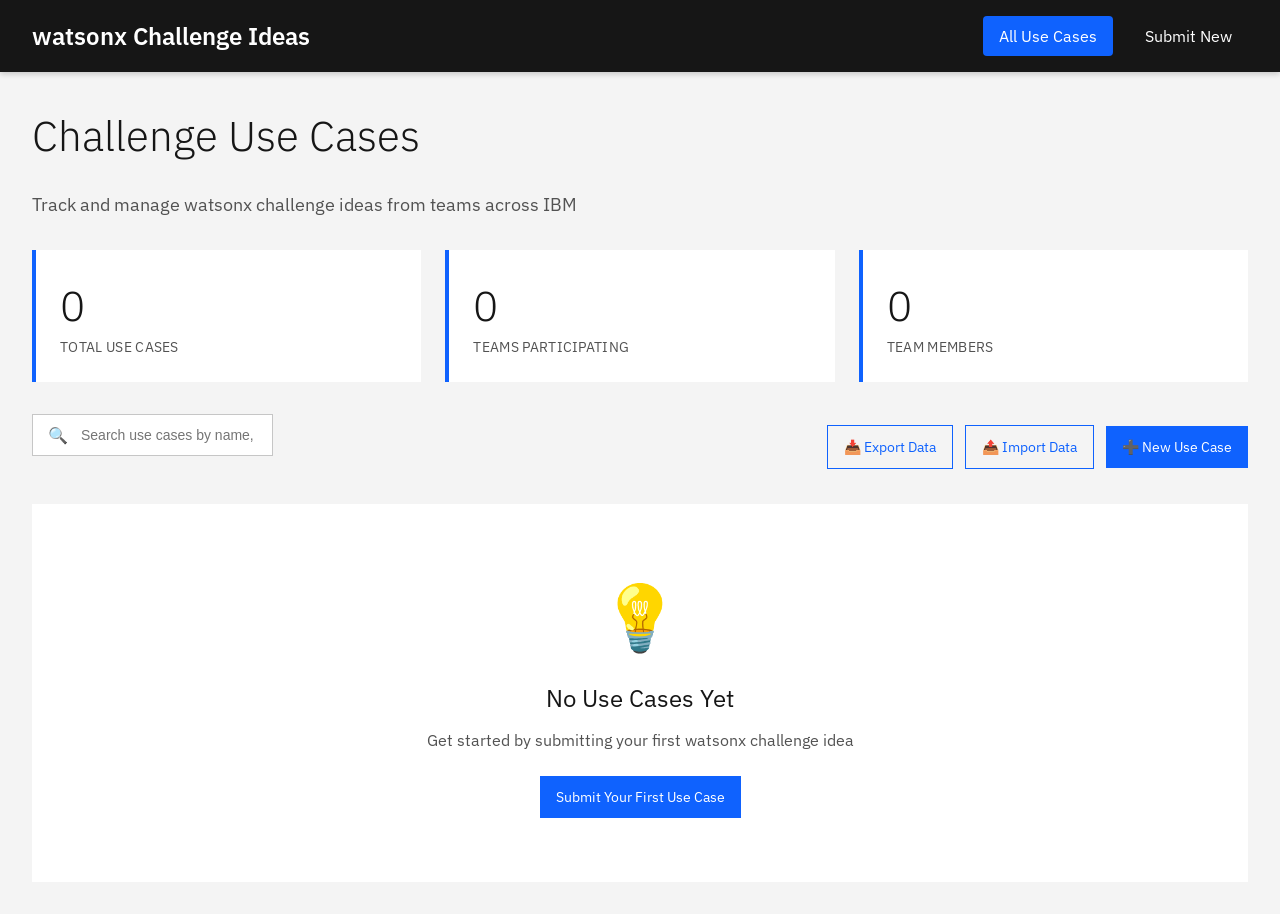
==== index.html @ 46f44d79 "Initial commit: IBM watsonx Challenge Ideas Tracker Initial commit: IBM watsonx Challenge Ideas Trac" ====
<!DOCTYPE html>
<html lang="en">
<head>
    <meta charset="UTF-8">
    <meta name="viewport" content="width=device-width, initial-scale=1.0">
    <title>watsonx Challenge Ideas Tracker | IBM</title>
    <link rel="stylesheet" href="css/styles.css">
    <link rel="icon" type="image/x-icon" href="assets/favicon.ico">
</head>
<body>
    <!-- Header -->
    <header class="header">
        <div class="header-content">
            <div class="header-title">
                <img src="assets/ibm-logo.svg" alt="IBM Logo" class="ibm-logo" onerror="this.style.display='none'">
                <h1>watsonx Challenge Ideas</h1>
            </div>
            <nav class="header-nav">
                <a href="index.html" class="active">All Use Cases</a>
                <a href="form.html">Submit New</a>
            </nav>
        </div>
    </header>

    <!-- Main Content -->
    <main class="container">
        <h2 class="page-title">Challenge Use Cases</h2>
        <p class="page-subtitle">Track and manage watsonx challenge ideas from teams across IBM</p>

        <!-- Stats Section -->
        <div class="stats" id="stats">
            <div class="stat-card">
                <div class="stat-value" id="totalUseCases">0</div>
                <div class="stat-label">Total Use Cases</div>
            </div>
            <div class="stat-card">
                <div class="stat-value" id="totalTeams">0</div>
                <div class="stat-label">Teams Participating</div>
            </div>
            <div class="stat-card">
                <div class="stat-value" id="totalMembers">0</div>
                <div class="stat-label">Team Members</div>
            </div>
        </div>

        <!-- Actions Bar -->
        <div class="actions-bar">
            <div class="actions-left">
                <div class="search-bar">
                    <span class="search-icon">🔍</span>
                    <input 
                        type="text" 
                        id="searchInput" 
                        class="search-input" 
                        placeholder="Search use cases by name, scope, benefits, or team member..."
                    >
                </div>
            </div>
            <div class="actions-right">
                <button class="btn btn-ghost" onclick="exportData()">
                    📥 Export Data
                </button>
                <button class="btn btn-ghost" onclick="importData()">
                    📤 Import Data
                </button>
                <a href="form.html" class="btn btn-primary">
                    ➕ New Use Case
                </a>
            </div>
        </div>

        <!-- Use Cases Grid -->
        <div id="useCasesContainer">
            <!-- Use cases will be dynamically loaded here -->
        </div>

        <!-- Empty State -->
        <div id="emptyState" class="empty-state hidden">
            <div class="empty-state-icon">💡</div>
            <h3 class="empty-state-title">No Use Cases Yet</h3>
            <p class="empty-state-text">Get started by submitting your first watsonx challenge idea</p>
            <a href="form.html" class="btn btn-primary">Submit Your First Use Case</a>
        </div>
    </main>

    <!-- Hidden file input for import -->
    <input type="file" id="importFileInput" accept=".json" style="display: none;">

    <!-- Scripts -->
    <script src="js/storage.js"></script>
    <script src="js/summary.js"></script>
</body>
</html>
---- css/styles.css ----
/**
 * IBM watsonx Challenge Ideas Tracker - Custom Styles
 * Based on IBM Carbon Design System and IBM Brand Guidelines
 */

/* Import IBM Plex fonts */
@import url('https://fonts.googleapis.com/css2?family=IBM+Plex+Sans:wght@300;400;500;600;700&family=IBM+Plex+Mono:wght@400;500&display=swap');

/* IBM Color Palette */
:root {
    /* Primary IBM Blue */
    --ibm-blue-60: #0f62fe;
    --ibm-blue-70: #0353e9;
    --ibm-blue-80: #002d9c;
    
    /* Neutral colors */
    --ibm-gray-10: #f4f4f4;
    --ibm-gray-20: #e0e0e0;
    --ibm-gray-30: #c6c6c6;
    --ibm-gray-50: #8d8d8d;
    --ibm-gray-70: #525252;
    --ibm-gray-90: #262626;
    --ibm-gray-100: #161616;
    
    /* UI colors */
    --ibm-white: #ffffff;
    --ibm-black: #000000;
    
    /* Status colors */
    --ibm-green: #24a148;
    --ibm-red: #da1e28;
    --ibm-yellow: #f1c21b;
    
    /* Spacing (IBM Carbon spacing scale) */
    --spacing-01: 0.125rem;
    --spacing-02: 0.25rem;
    --spacing-03: 0.5rem;
    --spacing-04: 0.75rem;
    --spacing-05: 1rem;
    --spacing-06: 1.5rem;
    --spacing-07: 2rem;
    --spacing-08: 2.5rem;
    --spacing-09: 3rem;
    --spacing-10: 4rem;
    
    /* Typography */
    --font-family: 'IBM Plex Sans', -apple-system, BlinkMacSystemFont, 'Segoe UI', Roboto, sans-serif;
    --font-family-mono: 'IBM Plex Mono', 'Menlo', 'DejaVu Sans Mono', monospace;
}

/* Global Styles */
* {
    box-sizing: border-box;
    margin: 0;
    padding: 0;
}

body {
    font-family: var(--font-family);
    font-size: 1rem;
    line-height: 1.5;
    color: var(--ibm-gray-100);
    background-color: var(--ibm-gray-10);
    -webkit-font-smoothing: antialiased;
    -moz-osx-font-smoothing: grayscale;
}

/* Header */
.header {
    background-color: var(--ibm-gray-100);
    color: var(--ibm-white);
    padding: var(--spacing-05) var(--spacing-07);
    box-shadow: 0 2px 6px rgba(0, 0, 0, 0.2);
    position: sticky;
    top: 0;
    z-index: 1000;
}

.header-content {
    max-width: 1584px;
    margin: 0 auto;
    display: flex;
    align-items: center;
    justify-content: space-between;
}

.header-title {
    display: flex;
    align-items: center;
    gap: var(--spacing-05);
}

.header-title h1 {
    font-size: 1.5rem;
    font-weight: 600;
    letter-spacing: 0;
}

.ibm-logo {
    height: 32px;
    width: auto;
}

.header-nav {
    display: flex;
    gap: var(--spacing-05);
}

.header-nav a {
    color: var(--ibm-white);
    text-decoration: none;
    padding: var(--spacing-03) var(--spacing-05);
    border-radius: 4px;
    transition: background-color 0.2s;
}

.header-nav a:hover {
    background-color: var(--ibm-gray-90);
}

.header-nav a.active {
    background-color: var(--ibm-blue-60);
}

/* Main Container */
.container {
    max-width: 1584px;
    margin: 0 auto;
    padding: var(--spacing-07);
}

/* Page Title */
.page-title {
    font-size: 2.625rem;
    font-weight: 300;
    margin-bottom: var(--spacing-06);
    color: var(--ibm-gray-100);
}

.page-subtitle {
    font-size: 1.125rem;
    color: var(--ibm-gray-70);
    margin-bottom: var(--spacing-07);
}

/* Buttons */
.btn {
    display: inline-flex;
    align-items: center;
    justify-content: center;
    gap: var(--spacing-03);
    padding: var(--spacing-04) var(--spacing-05);
    font-family: var(--font-family);
    font-size: 0.875rem;
    font-weight: 400;
    line-height: 1.125rem;
    border: none;
    border-radius: 0;
    cursor: pointer;
    transition: background-color 0.2s;
    text-decoration: none;
}

.btn-primary {
    background-color: var(--ibm-blue-60);
    color: var(--ibm-white);
}

.btn-primary:hover {
    background-color: var(--ibm-blue-70);
}

.btn-secondary {
    background-color: var(--ibm-gray-90);
    color: var(--ibm-white);
}

.btn-secondary:hover {
    background-color: var(--ibm-gray-70);
}

.btn-ghost {
    background-color: transparent;
    color: var(--ibm-blue-60);
    border: 1px solid var(--ibm-blue-60);
}

.btn-ghost:hover {
    background-color: var(--ibm-blue-60);
    color: var(--ibm-white);
}

.btn-danger {
    background-color: var(--ibm-red);
    color: var(--ibm-white);
}

.btn-danger:hover {
    background-color: #ba1b23;
}

.btn:disabled {
    background-color: var(--ibm-gray-30);
    color: var(--ibm-gray-50);
    cursor: not-allowed;
}

/* Cards */
.card {
    background-color: var(--ibm-white);
    border: 1px solid var(--ibm-gray-20);
    padding: var(--spacing-06);
    margin-bottom: var(--spacing-05);
    transition: box-shadow 0.2s;
}

.card:hover {
    box-shadow: 0 2px 6px rgba(0, 0, 0, 0.1);
}

.card-title {
    font-size: 1.25rem;
    font-weight: 600;
    margin-bottom: var(--spacing-04);
    color: var(--ibm-gray-100);
}

.card-meta {
    font-size: 0.875rem;
    color: var(--ibm-gray-70);
    margin-bottom: var(--spacing-05);
}

.card-content {
    color: var(--ibm-gray-90);
    line-height: 1.5;
}

/* Grid Layout */
.grid {
    display: grid;
    gap: var(--spacing-06);
}

.grid-2 {
    grid-template-columns: repeat(auto-fill, minmax(400px, 1fr));
}

.grid-3 {
    grid-template-columns: repeat(auto-fill, minmax(300px, 1fr));
}

/* Forms */
.form-group {
    margin-bottom: var(--spacing-06);
}

.form-label {
    display: block;
    font-size: 0.75rem;
    font-weight: 600;
    color: var(--ibm-gray-100);
    margin-bottom: var(--spacing-03);
    letter-spacing: 0.32px;
    text-transform: uppercase;
}

.form-input,
.form-textarea,
.form-select {
    width: 100%;
    padding: var(--spacing-04);
    font-family: var(--font-family);
    font-size: 0.875rem;
    color: var(--ibm-gray-100);
    background-color: var(--ibm-gray-10);
    border: none;
    border-bottom: 1px solid var(--ibm-gray-90);
    outline: none;
    transition: border-color 0.2s;
}

.form-input:focus,
.form-textarea:focus,
.form-select:focus {
    border-bottom-color: var(--ibm-blue-60);
    border-bottom-width: 2px;
}

.form-textarea {
    min-height: 120px;
    resize: vertical;
}

.form-helper {
    font-size: 0.75rem;
    color: var(--ibm-gray-70);
    margin-top: var(--spacing-02);
}

.form-error {
    font-size: 0.75rem;
    color: var(--ibm-red);
    margin-top: var(--spacing-02);
}

/* Search Bar */
.search-bar {
    position: relative;
    margin-bottom: var(--spacing-06);
}

.search-input {
    width: 100%;
    padding: var(--spacing-04) var(--spacing-05) var(--spacing-04) var(--spacing-09);
    font-size: 0.875rem;
    background-color: var(--ibm-white);
    border: 1px solid var(--ibm-gray-30);
    outline: none;
}

.search-input:focus {
    border-color: var(--ibm-blue-60);
}

.search-icon {
    position: absolute;
    left: var(--spacing-05);
    top: 50%;
    transform: translateY(-50%);
    color: var(--ibm-gray-70);
}

/* Team Members */
.team-members {
    display: grid;
    grid-template-columns: repeat(auto-fill, minmax(200px, 1fr));
    gap: var(--spacing-05);
    margin-top: var(--spacing-06);
}

.team-member {
    background-color: var(--ibm-gray-10);
    padding: var(--spacing-05);
    text-align: center;
    border: 1px solid var(--ibm-gray-20);
}

.team-member-photo {
    width: 80px;
    height: 80px;
    border-radius: 50%;
    object-fit: cover;
    margin: 0 auto var(--spacing-04);
    background-color: var(--ibm-gray-30);
    display: block;
}

.team-member-name {
    font-weight: 600;
    margin-bottom: var(--spacing-02);
    color: var(--ibm-gray-100);
}

.team-member-title {
    font-size: 0.875rem;
    color: var(--ibm-gray-70);
    margin-bottom: var(--spacing-02);
}

.team-member-email {
    font-size: 0.75rem;
    color: var(--ibm-blue-60);
    word-break: break-word;
}

/* Email Input List */
.email-list {
    margin-top: var(--spacing-04);
}

.email-item {
    display: flex;
    align-items: center;
    gap: var(--spacing-03);
    margin-bottom: var(--spacing-03);
    padding: var(--spacing-03);
    background-color: var(--ibm-gray-10);
}

.email-item input {
    flex: 1;
}

.email-item button {
    padding: var(--spacing-02) var(--spacing-03);
    font-size: 0.75rem;
}

/* Stats */
.stats {
    display: flex;
    gap: var(--spacing-06);
    margin-bottom: var(--spacing-07);
}

.stat-card {
    flex: 1;
    background-color: var(--ibm-white);
    padding: var(--spacing-06);
    border-left: 4px solid var(--ibm-blue-60);
}

.stat-value {
    font-size: 2.625rem;
    font-weight: 300;
    color: var(--ibm-gray-100);
}

.stat-label {
    font-size: 0.875rem;
    color: var(--ibm-gray-70);
    text-transform: uppercase;
    letter-spacing: 0.32px;
}

/* Actions Bar */
.actions-bar {
    display: flex;
    justify-content: space-between;
    align-items: center;
    margin-bottom: var(--spacing-06);
    flex-wrap: wrap;
    gap: var(--spacing-04);
}

.actions-left,
.actions-right {
    display: flex;
    gap: var(--spacing-04);
    align-items: center;
}

/* Detail View */
.detail-section {
    background-color: var(--ibm-white);
    padding: var(--spacing-07);
    margin-bottom: var(--spacing-06);
    border-left: 4px solid var(--ibm-blue-60);
}

.detail-section h2 {
    font-size: 1.75rem;
    font-weight: 400;
    margin-bottom: var(--spacing-05);
    color: var(--ibm-gray-100);
}

.detail-section h3 {
    font-size: 1.25rem;
    font-weight: 600;
    margin-bottom: var(--spacing-04);
    margin-top: var(--spacing-06);
    color: var(--ibm-gray-100);
}

.detail-section p {
    line-height: 1.5;
    color: var(--ibm-gray-90);
    white-space: pre-wrap;
}

/* Empty State */
.empty-state {
    text-align: center;
    padding: var(--spacing-10) var(--spacing-07);
    background-color: var(--ibm-white);
}

.empty-state-icon {
    font-size: 4rem;
    color: var(--ibm-gray-30);
    margin-bottom: var(--spacing-05);
}

.empty-state-title {
    font-size: 1.5rem;
    font-weight: 400;
    margin-bottom: var(--spacing-04);
    color: var(--ibm-gray-100);
}

.empty-state-text {
    color: var(--ibm-gray-70);
    margin-bottom: var(--spacing-06);
}

/* Loading Spinner */
.loading {
    display: inline-block;
    width: 20px;
    height: 20px;
    border: 3px solid var(--ibm-gray-20);
    border-top-color: var(--ibm-blue-60);
    border-radius: 50%;
    animation: spin 0.6s linear infinite;
}

@keyframes spin {
    to { transform: rotate(360deg); }
}

/* Responsive */
@media (max-width: 768px) {
    .container {
        padding: var(--spacing-05);
    }
    
    .header-content {
        flex-direction: column;
        gap: var(--spacing-04);
    }
    
    .grid-2,
    .grid-3 {
        grid-template-columns: 1fr;
    }
    
    .stats {
        flex-direction: column;
    }
    
    .actions-bar {
        flex-direction: column;
        align-items: stretch;
    }
    
    .actions-left,
    .actions-right {
        flex-direction: column;
    }
}

/* Utility Classes */
.text-center { text-align: center; }
.text-right { text-align: right; }
.mt-1 { margin-top: var(--spacing-03); }
.mt-2 { margin-top: var(--spacing-05); }
.mt-3 { margin-top: var(--spacing-07); }
.mb-1 { margin-bottom: var(--spacing-03); }
.mb-2 { margin-bottom: var(--spacing-05); }
.mb-3 { margin-bottom: var(--spacing-07); }
.hidden { display: none; }

/* Made with Bob */
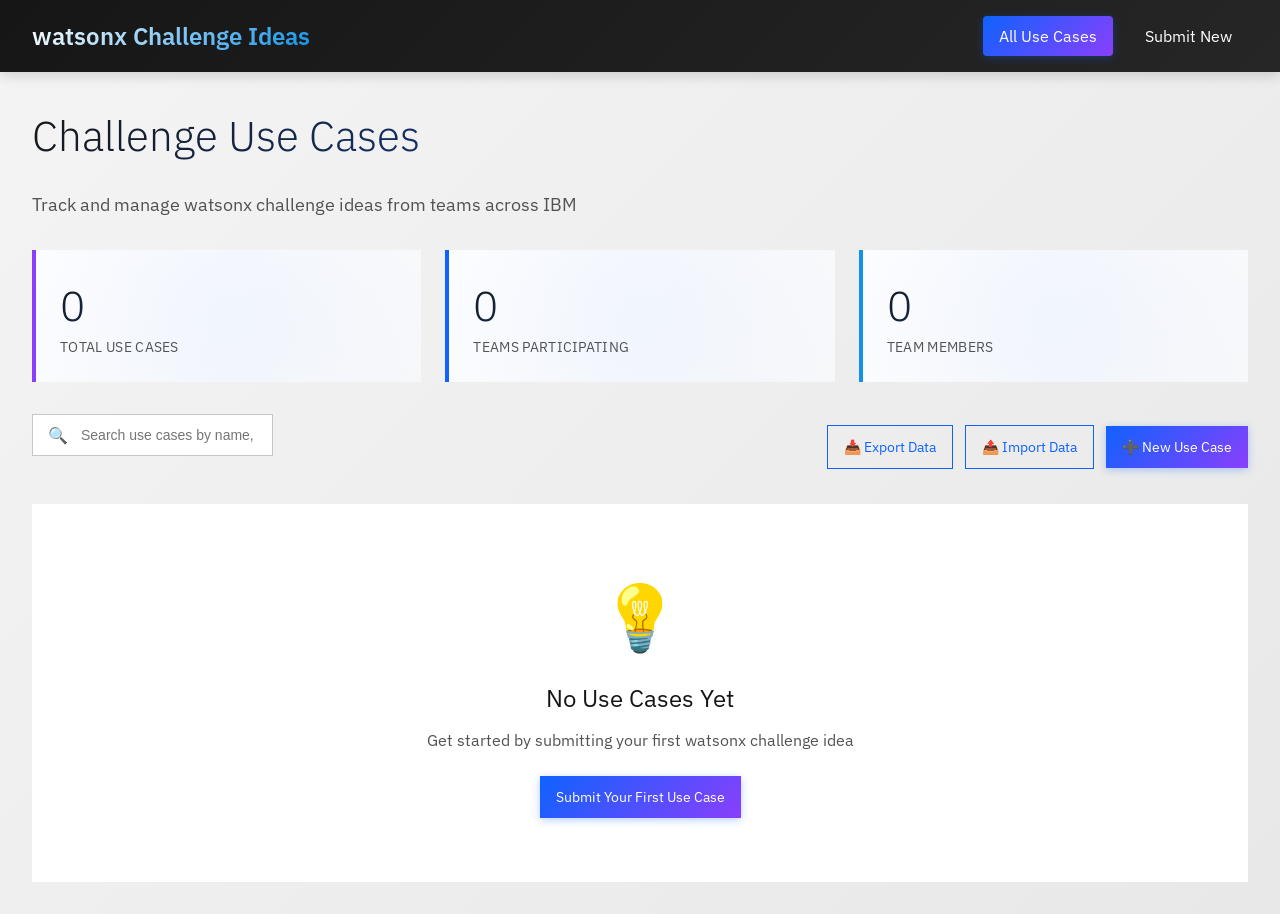
==== commit d1b3fe20: "Linked website to Airtable form for real-time data sharing Linked website to Airtable form for real-" ====
--- a/index.html
+++ b/index.html
@@ -17,7 +17,7 @@
             </div>
             <nav class="header-nav">
                 <a href="index.html" class="active">All Use Cases</a>
-                <a href="form.html">Submit New</a>
+                <a href="https://airtable.com/appOrzCHmG98YM4jf/shrEFEEqz0VmzP9uM" target="_blank">Submit New</a>
             </nav>
         </div>
     </header>
@@ -63,7 +63,7 @@
                 <button class="btn btn-ghost" onclick="importData()">
                     📤 Import Data
                 </button>
-                <a href="form.html" class="btn btn-primary">
+                <a href="https://airtable.com/appOrzCHmG98YM4jf/shrEFEEqz0VmzP9uM" target="_blank" class="btn btn-primary">
                     ➕ New Use Case
                 </a>
             </div>
@@ -79,7 +79,7 @@
             <div class="empty-state-icon">💡</div>
             <h3 class="empty-state-title">No Use Cases Yet</h3>
             <p class="empty-state-text">Get started by submitting your first watsonx challenge idea</p>
-            <a href="form.html" class="btn btn-primary">Submit Your First Use Case</a>
+            <a href="https://airtable.com/appOrzCHmG98YM4jf/shrEFEEqz0VmzP9uM" target="_blank" class="btn btn-primary">Submit Your First Use Case</a>
         </div>
     </main>
 
--- a/css/styles.css
+++ b/css/styles.css
@@ -12,6 +12,11 @@
     --ibm-blue-60: #0f62fe;
     --ibm-blue-70: #0353e9;
     --ibm-blue-80: #002d9c;
+    
+    /* watsonx gradient colors */
+    --watsonx-purple: #8a3ffc;
+    --watsonx-blue: #0f62fe;
+    --watsonx-cyan: #1192e8;
     
     /* Neutral colors */
     --ibm-gray-10: #f4f4f4;
@@ -60,20 +65,33 @@
     font-size: 1rem;
     line-height: 1.5;
     color: var(--ibm-gray-100);
-    background-color: var(--ibm-gray-10);
+    background: linear-gradient(135deg, #f4f4f4 0%, #e8e8e8 100%);
     -webkit-font-smoothing: antialiased;
     -moz-osx-font-smoothing: grayscale;
+    min-height: 100vh;
 }
 
 /* Header */
 .header {
-    background-color: var(--ibm-gray-100);
+    background: linear-gradient(135deg, var(--ibm-gray-100) 0%, var(--ibm-gray-90) 100%);
     color: var(--ibm-white);
     padding: var(--spacing-05) var(--spacing-07);
-    box-shadow: 0 2px 6px rgba(0, 0, 0, 0.2);
+    box-shadow: 0 4px 12px rgba(0, 0, 0, 0.15);
     position: sticky;
     top: 0;
     z-index: 1000;
+    animation: slideDown 0.4s ease-out;
+}
+
+@keyframes slideDown {
+    from {
+        transform: translateY(-100%);
+        opacity: 0;
+    }
+    to {
+        transform: translateY(0);
+        opacity: 1;
+    }
 }
 
 .header-content {
@@ -94,6 +112,22 @@
     font-size: 1.5rem;
     font-weight: 600;
     letter-spacing: 0;
+    background: linear-gradient(135deg, var(--ibm-white) 0%, var(--watsonx-cyan) 100%);
+    -webkit-background-clip: text;
+    -webkit-text-fill-color: transparent;
+    background-clip: text;
+    animation: fadeIn 0.6s ease-out;
+}
+
+@keyframes fadeIn {
+    from {
+        opacity: 0;
+        transform: translateY(-10px);
+    }
+    to {
+        opacity: 1;
+        transform: translateY(0);
+    }
 }
 
 .ibm-logo {
@@ -111,15 +145,35 @@
     text-decoration: none;
     padding: var(--spacing-03) var(--spacing-05);
     border-radius: 4px;
-    transition: background-color 0.2s;
+    transition: all 0.3s cubic-bezier(0.4, 0, 0.2, 1);
+    position: relative;
+    overflow: hidden;
+}
+
+.header-nav a::before {
+    content: '';
+    position: absolute;
+    top: 0;
+    left: -100%;
+    width: 100%;
+    height: 100%;
+    background: linear-gradient(90deg, transparent, rgba(255,255,255,0.1), transparent);
+    transition: left 0.5s;
+}
+
+.header-nav a:hover::before {
+    left: 100%;
 }
 
 .header-nav a:hover {
     background-color: var(--ibm-gray-90);
+    transform: translateY(-2px);
+    box-shadow: 0 4px 8px rgba(0, 0, 0, 0.2);
 }
 
 .header-nav a.active {
-    background-color: var(--ibm-blue-60);
+    background: linear-gradient(135deg, var(--ibm-blue-60) 0%, var(--watsonx-purple) 100%);
+    box-shadow: 0 2px 8px rgba(15, 98, 254, 0.3);
 }
 
 /* Main Container */
@@ -134,13 +188,29 @@
     font-size: 2.625rem;
     font-weight: 300;
     margin-bottom: var(--spacing-06);
-    color: var(--ibm-gray-100);
+    background: linear-gradient(135deg, var(--ibm-gray-100) 0%, var(--ibm-blue-60) 100%);
+    -webkit-background-clip: text;
+    -webkit-text-fill-color: transparent;
+    background-clip: text;
+    animation: titleSlideIn 0.6s ease-out;
+}
+
+@keyframes titleSlideIn {
+    from {
+        opacity: 0;
+        transform: translateX(-30px);
+    }
+    to {
+        opacity: 1;
+        transform: translateX(0);
+    }
 }
 
 .page-subtitle {
     font-size: 1.125rem;
     color: var(--ibm-gray-70);
     margin-bottom: var(--spacing-07);
+    animation: fadeIn 0.8s ease-out 0.2s backwards;
 }
 
 /* Buttons */
@@ -162,12 +232,35 @@
 }
 
 .btn-primary {
-    background-color: var(--ibm-blue-60);
+    background: linear-gradient(135deg, var(--ibm-blue-60) 0%, var(--watsonx-purple) 100%);
     color: var(--ibm-white);
+    position: relative;
+    overflow: hidden;
+    box-shadow: 0 2px 8px rgba(15, 98, 254, 0.3);
+}
+
+.btn-primary::before {
+    content: '';
+    position: absolute;
+    top: 50%;
+    left: 50%;
+    width: 0;
+    height: 0;
+    border-radius: 50%;
+    background: rgba(255, 255, 255, 0.2);
+    transform: translate(-50%, -50%);
+    transition: width 0.6s, height 0.6s;
+}
+
+.btn-primary:hover::before {
+    width: 300px;
+    height: 300px;
 }
 
 .btn-primary:hover {
-    background-color: var(--ibm-blue-70);
+    background: linear-gradient(135deg, var(--ibm-blue-70) 0%, var(--watsonx-purple) 100%);
+    transform: translateY(-2px);
+    box-shadow: 0 4px 12px rgba(15, 98, 254, 0.4);
 }
 
 .btn-secondary {
@@ -211,12 +304,49 @@
     border: 1px solid var(--ibm-gray-20);
     padding: var(--spacing-06);
     margin-bottom: var(--spacing-05);
-    transition: box-shadow 0.2s;
+    transition: all 0.3s cubic-bezier(0.4, 0, 0.2, 1);
+    position: relative;
+    overflow: hidden;
+    animation: cardFadeIn 0.5s ease-out backwards;
+}
+
+.card::before {
+    content: '';
+    position: absolute;
+    top: 0;
+    left: 0;
+    width: 4px;
+    height: 0;
+    background: linear-gradient(180deg, var(--watsonx-purple), var(--watsonx-cyan));
+    transition: height 0.3s ease;
 }
 
 .card:hover {
-    box-shadow: 0 2px 6px rgba(0, 0, 0, 0.1);
-}
+    box-shadow: 0 8px 24px rgba(0, 0, 0, 0.12);
+    transform: translateY(-4px);
+    border-color: var(--ibm-blue-60);
+}
+
+.card:hover::before {
+    height: 100%;
+}
+
+@keyframes cardFadeIn {
+    from {
+        opacity: 0;
+        transform: translateY(20px);
+    }
+    to {
+        opacity: 1;
+        transform: translateY(0);
+    }
+}
+
+.card:nth-child(1) { animation-delay: 0.1s; }
+.card:nth-child(2) { animation-delay: 0.2s; }
+.card:nth-child(3) { animation-delay: 0.3s; }
+.card:nth-child(4) { animation-delay: 0.4s; }
+.card:nth-child(5) { animation-delay: 0.5s; }
 
 .card-title {
     font-size: 1.25rem;
@@ -340,11 +470,53 @@
 }
 
 .team-member {
-    background-color: var(--ibm-gray-10);
+    background: linear-gradient(135deg, var(--ibm-white) 0%, var(--ibm-gray-10) 100%);
     padding: var(--spacing-05);
     text-align: center;
     border: 1px solid var(--ibm-gray-20);
-}
+    transition: all 0.3s cubic-bezier(0.4, 0, 0.2, 1);
+    position: relative;
+    overflow: hidden;
+    animation: teamMemberFadeIn 0.5s ease-out backwards;
+}
+
+.team-member::before {
+    content: '';
+    position: absolute;
+    top: 0;
+    left: 0;
+    right: 0;
+    height: 3px;
+    background: linear-gradient(90deg, var(--watsonx-purple), var(--watsonx-cyan));
+    transform: scaleX(0);
+    transition: transform 0.3s ease;
+}
+
+.team-member:hover {
+    transform: translateY(-8px);
+    box-shadow: 0 12px 24px rgba(0, 0, 0, 0.15);
+    border-color: var(--ibm-blue-60);
+}
+
+.team-member:hover::before {
+    transform: scaleX(1);
+}
+
+@keyframes teamMemberFadeIn {
+    from {
+        opacity: 0;
+        transform: scale(0.9);
+    }
+    to {
+        opacity: 1;
+        transform: scale(1);
+    }
+}
+
+.team-member:nth-child(1) { animation-delay: 0.1s; }
+.team-member:nth-child(2) { animation-delay: 0.2s; }
+.team-member:nth-child(3) { animation-delay: 0.3s; }
+.team-member:nth-child(4) { animation-delay: 0.4s; }
 
 .team-member-photo {
     width: 80px;
@@ -352,8 +524,15 @@
     border-radius: 50%;
     object-fit: cover;
     margin: 0 auto var(--spacing-04);
-    background-color: var(--ibm-gray-30);
+    background: linear-gradient(135deg, var(--watsonx-purple), var(--watsonx-cyan));
     display: block;
+    transition: transform 0.3s ease;
+    box-shadow: 0 4px 12px rgba(0, 0, 0, 0.1);
+}
+
+.team-member:hover .team-member-photo {
+    transform: scale(1.1) rotate(5deg);
+    box-shadow: 0 8px 20px rgba(15, 98, 254, 0.3);
 }
 
 .team-member-name {
@@ -406,15 +585,81 @@
 
 .stat-card {
     flex: 1;
-    background-color: var(--ibm-white);
+    background: linear-gradient(135deg, var(--ibm-white) 0%, #fafafa 100%);
     padding: var(--spacing-06);
     border-left: 4px solid var(--ibm-blue-60);
+    position: relative;
+    overflow: hidden;
+    transition: all 0.3s ease;
+    animation: statSlideIn 0.6s ease-out backwards;
+}
+
+.stat-card::after {
+    content: '';
+    position: absolute;
+    top: -50%;
+    right: -50%;
+    width: 200%;
+    height: 200%;
+    background: radial-gradient(circle, rgba(15, 98, 254, 0.05) 0%, transparent 70%);
+    transition: transform 0.6s ease;
+}
+
+.stat-card:hover {
+    transform: translateY(-4px);
+    box-shadow: 0 8px 24px rgba(0, 0, 0, 0.1);
+    border-left-width: 6px;
+}
+
+.stat-card:hover::after {
+    transform: translate(-25%, -25%);
+}
+
+.stat-card:nth-child(1) {
+    animation-delay: 0.1s;
+    border-left-color: var(--watsonx-purple);
+}
+
+.stat-card:nth-child(2) {
+    animation-delay: 0.2s;
+    border-left-color: var(--ibm-blue-60);
+}
+
+.stat-card:nth-child(3) {
+    animation-delay: 0.3s;
+    border-left-color: var(--watsonx-cyan);
+}
+
+@keyframes statSlideIn {
+    from {
+        opacity: 0;
+        transform: translateX(-30px);
+    }
+    to {
+        opacity: 1;
+        transform: translateX(0);
+    }
 }
 
 .stat-value {
     font-size: 2.625rem;
     font-weight: 300;
-    color: var(--ibm-gray-100);
+    background: linear-gradient(135deg, var(--ibm-gray-100) 0%, var(--ibm-blue-60) 100%);
+    -webkit-background-clip: text;
+    -webkit-text-fill-color: transparent;
+    background-clip: text;
+    animation: countUp 1s ease-out;
+}
+
+@keyframes countUp {
+    from {
+        opacity: 0;
+        transform: translateY(20px);
+    }
+    to {
+        opacity: 1;
+        transform: translateY(0);
+    }
 }
 
 .stat-label {
@@ -443,10 +688,47 @@
 
 /* Detail View */
 .detail-section {
-    background-color: var(--ibm-white);
+    background: linear-gradient(135deg, var(--ibm-white) 0%, #fafafa 100%);
     padding: var(--spacing-07);
     margin-bottom: var(--spacing-06);
     border-left: 4px solid var(--ibm-blue-60);
+    position: relative;
+    overflow: hidden;
+    animation: sectionSlideIn 0.5s ease-out;
+    box-shadow: 0 2px 8px rgba(0, 0, 0, 0.05);
+    transition: all 0.3s ease;
+}
+
+.detail-section::before {
+    content: '';
+    position: absolute;
+    top: 0;
+    left: 0;
+    width: 4px;
+    height: 100%;
+    background: linear-gradient(180deg, var(--watsonx-purple), var(--watsonx-cyan));
+    opacity: 0;
+    transition: opacity 0.3s ease;
+}
+
+.detail-section:hover {
+    box-shadow: 0 8px 24px rgba(0, 0, 0, 0.1);
+    transform: translateX(4px);
+}
+
+.detail-section:hover::before {
+    opacity: 1;
+}
+
+@keyframes sectionSlideIn {
+    from {
+        opacity: 0;
+        transform: translateY(20px);
+    }
+    to {
+        opacity: 1;
+        transform: translateY(0);
+    }
 }
 
 .detail-section h2 {
@@ -501,13 +783,46 @@
     width: 20px;
     height: 20px;
     border: 3px solid var(--ibm-gray-20);
-    border-top-color: var(--ibm-blue-60);
+    border-top-color: var(--watsonx-purple);
+    border-right-color: var(--ibm-blue-60);
+    border-bottom-color: var(--watsonx-cyan);
     border-radius: 50%;
-    animation: spin 0.6s linear infinite;
+    animation: spin 0.8s cubic-bezier(0.5, 0, 0.5, 1) infinite;
 }
 
 @keyframes spin {
     to { transform: rotate(360deg); }
+}
+
+/* Pulse animation for interactive elements */
+@keyframes pulse {
+    0%, 100% {
+        opacity: 1;
+        transform: scale(1);
+    }
+    50% {
+        opacity: 0.8;
+        transform: scale(1.05);
+    }
+}
+
+/* Shimmer effect for loading states */
+@keyframes shimmer {
+    0% {
+        background-position: -1000px 0;
+    }
+    100% {
+        background-position: 1000px 0;
+    }
+}
+
+.shimmer {
+    background: linear-gradient(90deg,
+        var(--ibm-gray-10) 0%,
+        var(--ibm-gray-20) 50%,
+        var(--ibm-gray-10) 100%);
+    background-size: 1000px 100%;
+    animation: shimmer 2s infinite;
 }
 
 /* Responsive */
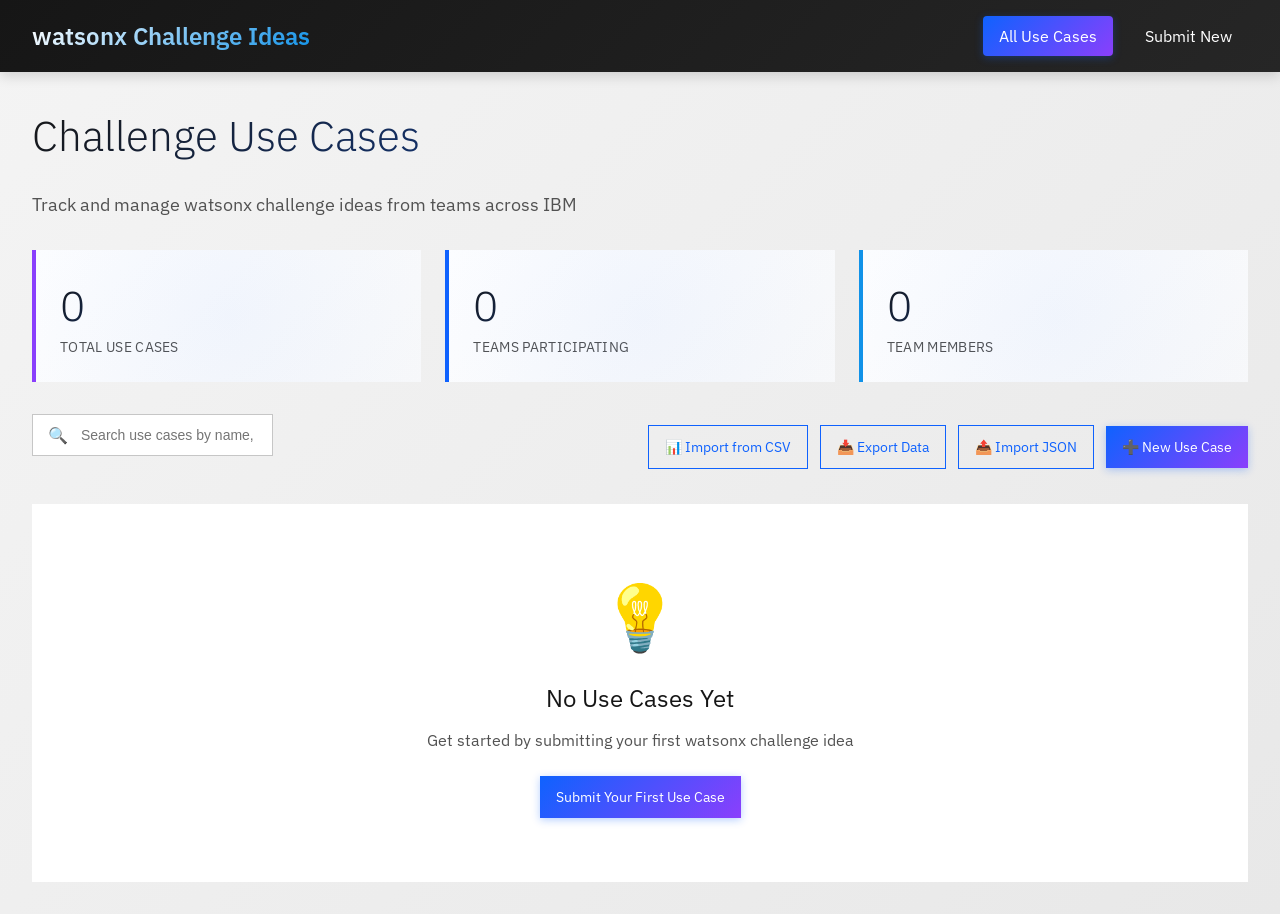
==== commit af0d5071: "Add CSV import functionality and guide" ====
--- a/index.html
+++ b/index.html
@@ -57,11 +57,14 @@
                 </div>
             </div>
             <div class="actions-right">
+                <button class="btn btn-ghost" onclick="importFromCSV()">
+                    📊 Import from CSV
+                </button>
                 <button class="btn btn-ghost" onclick="exportData()">
                     📥 Export Data
                 </button>
                 <button class="btn btn-ghost" onclick="importData()">
-                    📤 Import Data
+                    📤 Import JSON
                 </button>
                 <a href="https://airtable.com/appOrzCHmG98YM4jf/shrEFEEqz0VmzP9uM" target="_blank" class="btn btn-primary">
                     ➕ New Use Case
@@ -83,11 +86,13 @@
         </div>
     </main>
 
-    <!-- Hidden file input for import -->
+    <!-- Hidden file inputs for import -->
     <input type="file" id="importFileInput" accept=".json" style="display: none;">
+    <input type="file" id="csvFileInput" accept=".csv" style="display: none;">
 
     <!-- Scripts -->
     <script src="js/storage.js"></script>
+    <script src="js/csv-import.js"></script>
     <script src="js/summary.js"></script>
 </body>
-</html>+</html>
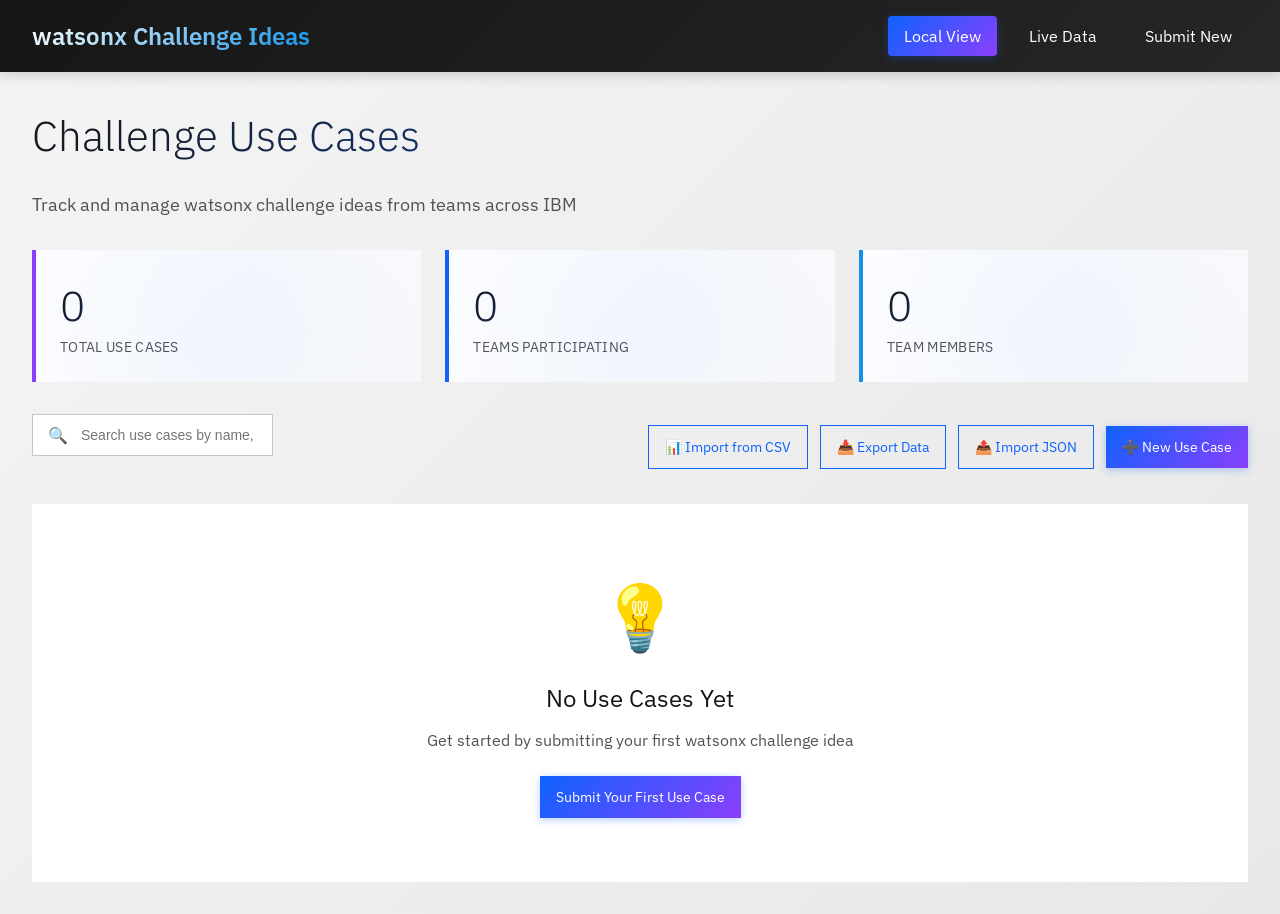
==== commit a345b81c: "Add Airtable embed page for shared live data view - Create airtable.html with embedded Airtable ifra" ====
--- a/index.html
+++ b/index.html
@@ -16,7 +16,8 @@
                 <h1>watsonx Challenge Ideas</h1>
             </div>
             <nav class="header-nav">
-                <a href="index.html" class="active">All Use Cases</a>
+                <a href="index.html" class="active">Local View</a>
+                <a href="airtable.html">Live Data</a>
                 <a href="https://airtable.com/appOrzCHmG98YM4jf/shrEFEEqz0VmzP9uM" target="_blank">Submit New</a>
             </nav>
         </div>
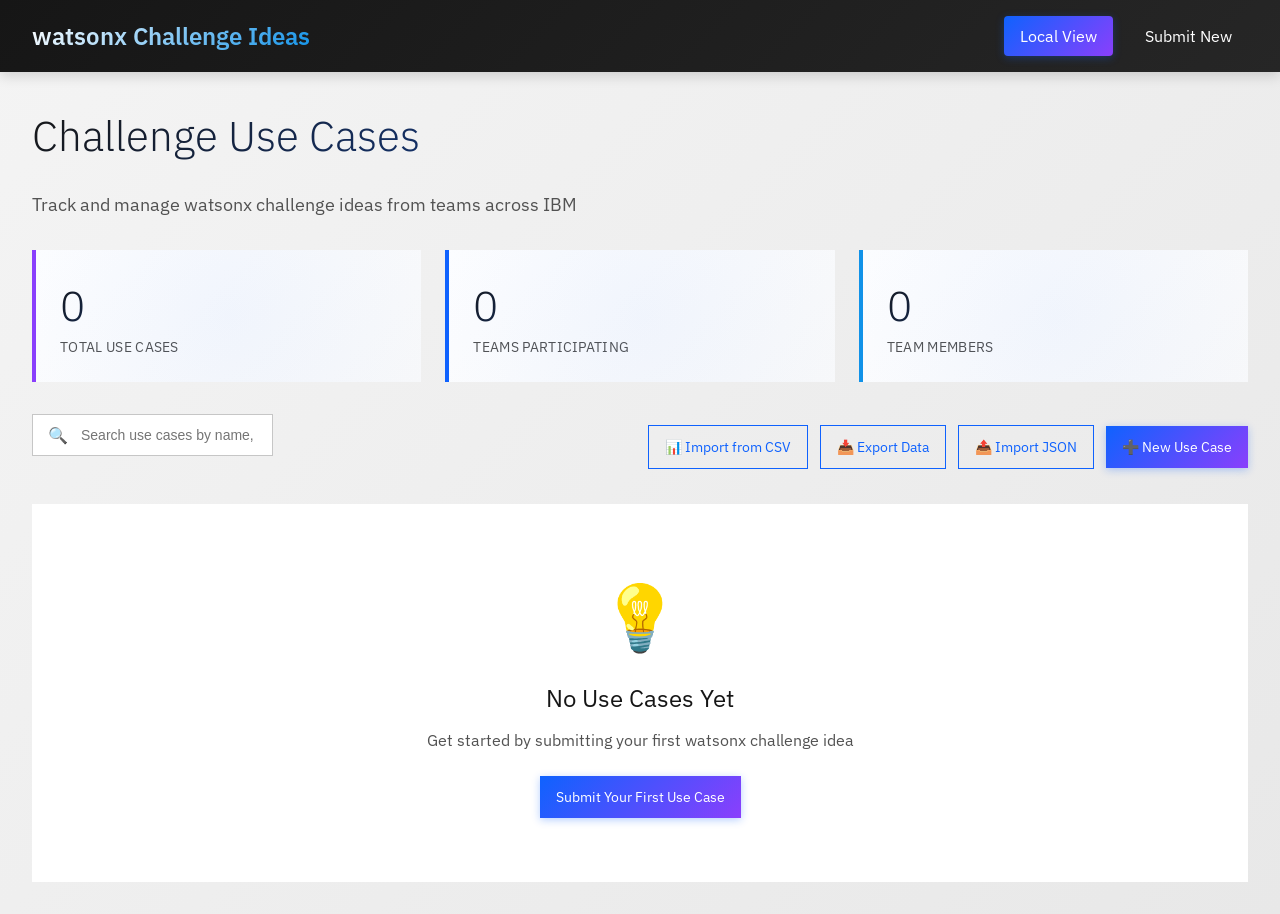
==== commit 3f19eec8: "Fix name extraction and remove Live Data nav link - Improved email-to-name parsing with better white" ====
--- a/index.html
+++ b/index.html
@@ -17,7 +17,6 @@
             </div>
             <nav class="header-nav">
                 <a href="index.html" class="active">Local View</a>
-                <a href="airtable.html">Live Data</a>
                 <a href="https://airtable.com/appOrzCHmG98YM4jf/shrEFEEqz0VmzP9uM" target="_blank">Submit New</a>
             </nav>
         </div>
--- a/css/styles.css
+++ b/css/styles.css
@@ -868,3 +868,115 @@
 .hidden { display: none; }
 
 /* Made with Bob */
+
+/* Modal Styles */
+.modal {
+    position: fixed;
+    top: 0;
+    left: 0;
+    width: 100%;
+    height: 100%;
+    background-color: rgba(0, 0, 0, 0.5);
+    display: flex;
+    justify-content: center;
+    align-items: center;
+    z-index: 1000;
+    padding: 1rem;
+}
+
+.modal.hidden {
+    display: none;
+}
+
+.modal-content {
+    background: white;
+    border-radius: 8px;
+    max-width: 800px;
+    width: 100%;
+    max-height: 90vh;
+    overflow-y: auto;
+    box-shadow: 0 4px 20px rgba(0, 0, 0, 0.3);
+}
+
+.modal-header {
+    display: flex;
+    justify-content: space-between;
+    align-items: center;
+    padding: 1.5rem;
+    border-bottom: 1px solid #e0e0e0;
+    position: sticky;
+    top: 0;
+    background: white;
+    z-index: 1;
+}
+
+.modal-header h2 {
+    margin: 0;
+    color: #161616;
+    font-size: 1.5rem;
+}
+
+.modal-close {
+    background: none;
+    border: none;
+    font-size: 2rem;
+    color: #525252;
+    cursor: pointer;
+    padding: 0;
+    width: 2rem;
+    height: 2rem;
+    display: flex;
+    align-items: center;
+    justify-content: center;
+    border-radius: 4px;
+    transition: background-color 0.2s;
+}
+
+.modal-close:hover {
+    background-color: #f4f4f4;
+}
+
+.modal-body {
+    padding: 1.5rem;
+}
+
+.modal-body h3 {
+    margin-top: 0;
+}
+
+.modal-body p {
+    line-height: 1.6;
+    color: #525252;
+}
+
+.modal-body ul {
+    margin: 0.5rem 0;
+}
+
+.modal-body a {
+    text-decoration: none;
+}
+
+.modal-body a:hover {
+    text-decoration: underline;
+}
+
+/* Responsive modal */
+@media (max-width: 768px) {
+    .modal-content {
+        max-height: 95vh;
+        margin: 0.5rem;
+    }
+    
+    .modal-header {
+        padding: 1rem;
+    }
+    
+    .modal-header h2 {
+        font-size: 1.25rem;
+    }
+    
+    .modal-body {
+        padding: 1rem;
+    }
+}
